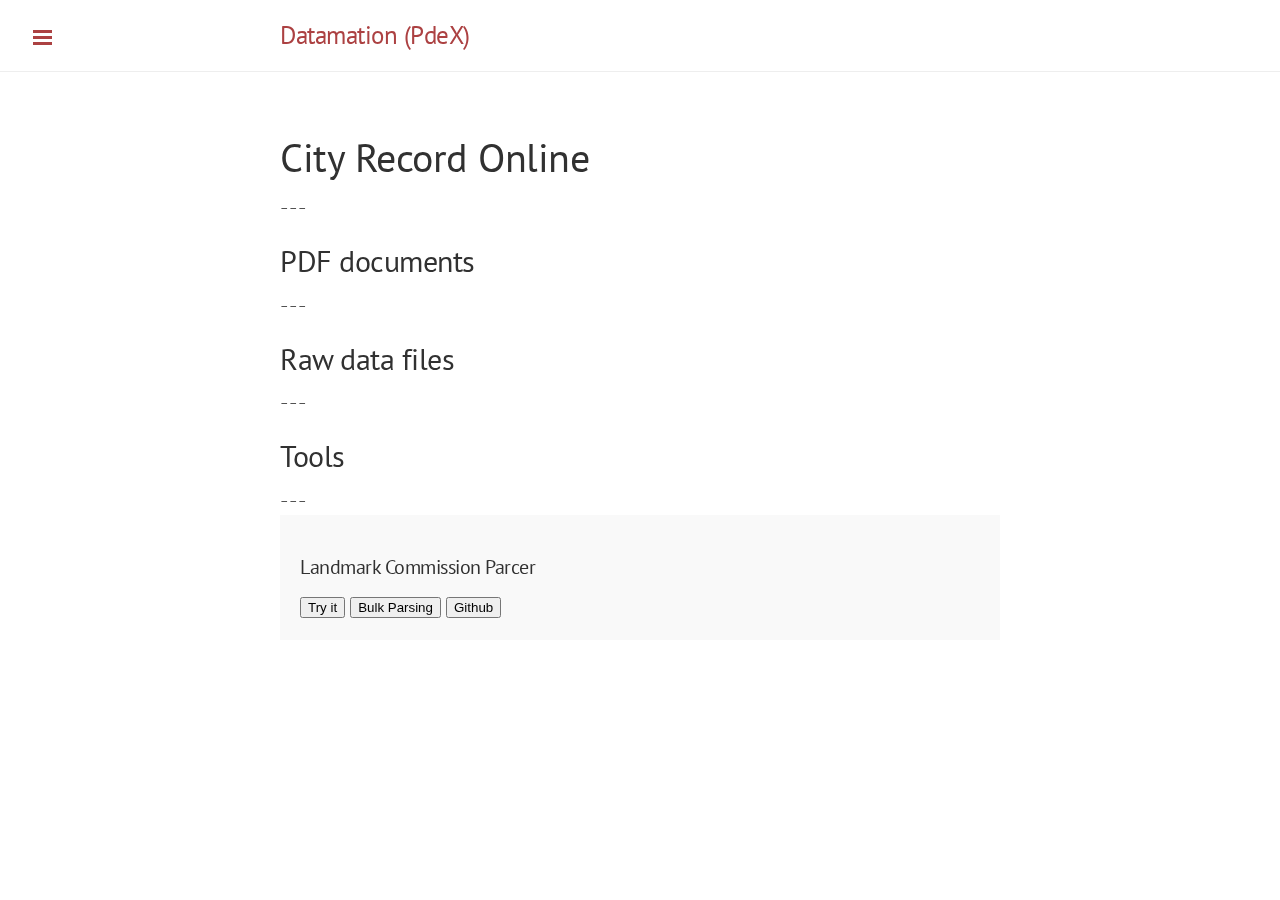
==== index.html @ e7701235 "Update 2015-04-27T05:18:27.965Z" ====
<!DOCTYPE html><html xmlns=http://www.w3.org/1999/xhtml xml:lang=en lang=en-us><head><link href=http://gmpg.org/xfn/11 rel=profile><meta http-equiv=content-type content="text/html; charset=utf-8"><meta name=viewport content="width=device-width,initial-scale=1,maximum-scale=1"><title>Datamation &middot; Datamation (PdeX)</title><link rel=stylesheet href=/assets/stylesheets/style.min.f5dcda30.css><link rel=stylesheet href="http://fonts.googleapis.com/css?family=PT+Serif:400,400italic,700|PT+Sans:400"><script src=/assets/javascript/all.min.74be1697.js></script><link rel=apple-touch-icon-precomposed sizes=144x144 href=/assets/images/touch/apple-touch-icon-144-precomposed.png><link rel="shortcut icon" href=/assets/favicon.ico><link rel=alternate type=application/rss+xml title=RSS href=/atom.xml></head><body class=theme-base-08><input type=checkbox class=sidebar-checkbox id=sidebar-checkbox><div class=sidebar id=sidebar><div class=sidebar-item><p>PDF => Data</p></div><nav class=sidebar-nav><a class=sidebar-nav-item href="/">Home</a> <a class=sidebar-nav-item href="/about/">About</a> <span class=sidebar-nav-item>Run by <a href="https://twitter.com/">@Marc<a></a></span></nav><div class=sidebar-item><p>&copy; 2015. Datamation. All rights reserved.</p></div></div><div class=wrap><div class=masthead><div class=container><h3 class=masthead-title><a href="/" title=Home>Datamation (PdeX)</a> <small></small></h3></div></div><div class="container content"><h1>City Record Online</h1>---<h2>PDF documents</h2>---<h2>Raw data files</h2>---<h2>Tools</h2>---<div class=message><h4>Landmark Commission Parcer</h4><button>Try it</button> <button>Bulk Parsing</button> <button>Github</button></div></div></div><label for=sidebar-checkbox class=sidebar-toggle></label></body></html>
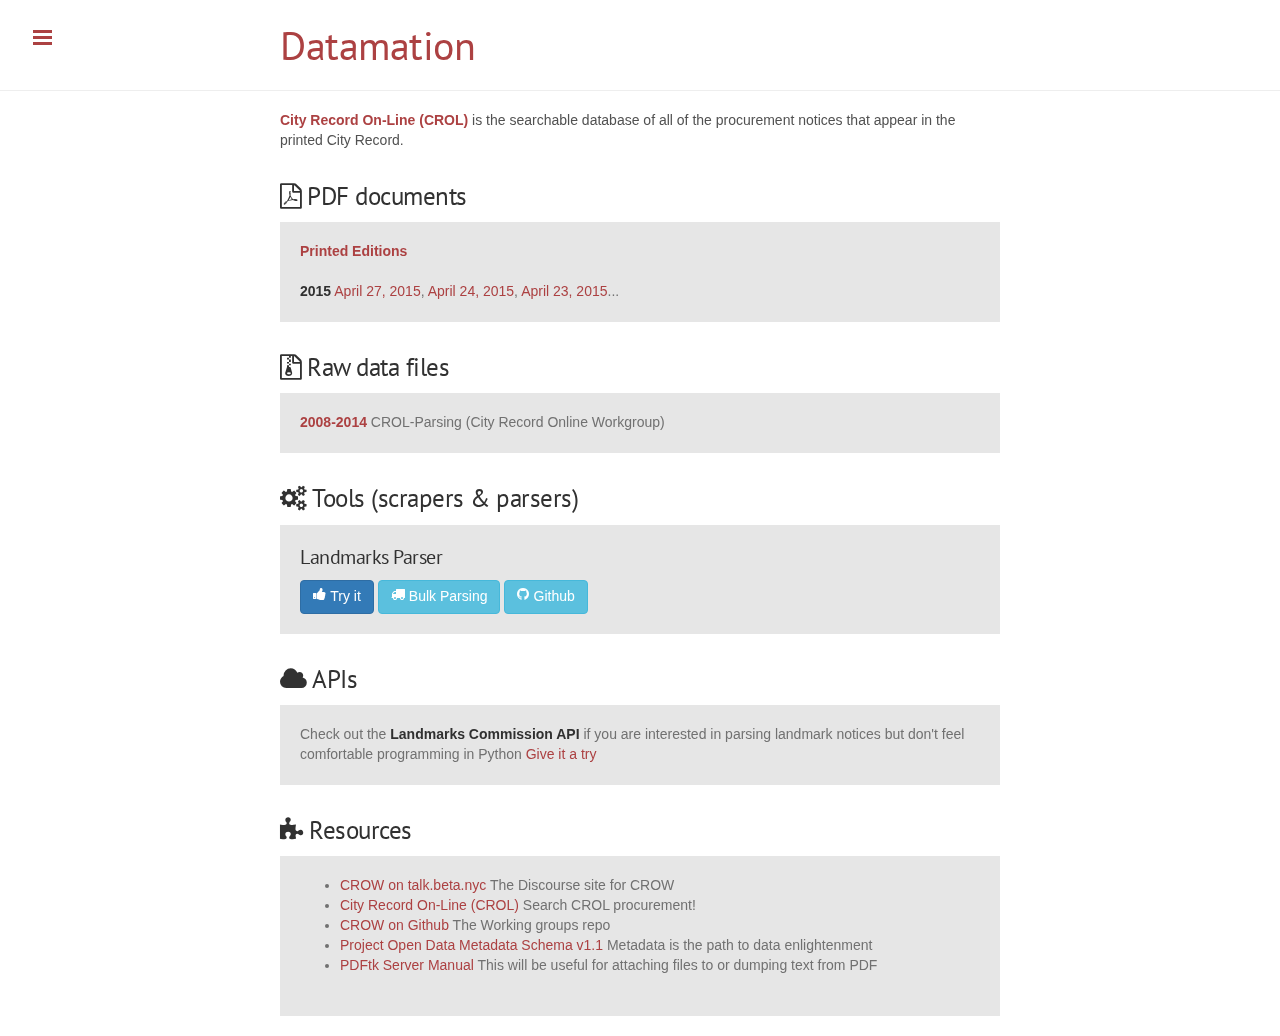
==== commit f98f9cf9: "Update 2015-04-29T03:06:34.781Z" ====
--- a/index.html
+++ b/index.html
@@ -1 +1 @@
-<!DOCTYPE html><html xmlns=http://www.w3.org/1999/xhtml xml:lang=en lang=en-us><head><link href=http://gmpg.org/xfn/11 rel=profile><meta http-equiv=content-type content="text/html; charset=utf-8"><meta name=viewport content="width=device-width,initial-scale=1,maximum-scale=1"><title>Datamation &middot; Datamation (PdeX)</title><link rel=stylesheet href=/assets/stylesheets/style.min.f5dcda30.css><link rel=stylesheet href="http://fonts.googleapis.com/css?family=PT+Serif:400,400italic,700|PT+Sans:400"><script src=/assets/javascript/all.min.74be1697.js></script><link rel=apple-touch-icon-precomposed sizes=144x144 href=/assets/images/touch/apple-touch-icon-144-precomposed.png><link rel="shortcut icon" href=/assets/favicon.ico><link rel=alternate type=application/rss+xml title=RSS href=/atom.xml></head><body class=theme-base-08><input type=checkbox class=sidebar-checkbox id=sidebar-checkbox><div class=sidebar id=sidebar><div class=sidebar-item><p>PDF => Data</p></div><nav class=sidebar-nav><a class=sidebar-nav-item href="/">Home</a> <a class=sidebar-nav-item href="/about/">About</a> <span class=sidebar-nav-item>Run by <a href="https://twitter.com/">@Marc<a></a></span></nav><div class=sidebar-item><p>&copy; 2015. Datamation. All rights reserved.</p></div></div><div class=wrap><div class=masthead><div class=container><h3 class=masthead-title><a href="/" title=Home>Datamation (PdeX)</a> <small></small></h3></div></div><div class="container content"><h1>City Record Online</h1>---<h2>PDF documents</h2>---<h2>Raw data files</h2>---<h2>Tools</h2>---<div class=message><h4>Landmark Commission Parcer</h4><button>Try it</button> <button>Bulk Parsing</button> <button>Github</button></div></div></div><label for=sidebar-checkbox class=sidebar-toggle></label></body></html>+<!DOCTYPE html><html xmlns=http://www.w3.org/1999/xhtml xml:lang=en lang=en-us><head><link href=http://gmpg.org/xfn/11 rel=profile><meta http-equiv=content-type content="text/html; charset=utf-8"><meta name=viewport content="width=device-width,initial-scale=1,maximum-scale=1"><title>Datamation &middot; Datamation</title><link rel=stylesheet href=/assets/stylesheets/style.min.04dc80fd.css><link rel=stylesheet href=//maxcdn.bootstrapcdn.com/font-awesome/4.3.0/css/font-awesome.min.css><link rel=stylesheet href="http://fonts.googleapis.com/css?family=PT+Serif:400,400italic,700|PT+Sans:400"><script src=/assets/javascript/all.min.74be1697.js></script><link rel=apple-touch-icon-precomposed sizes=144x144 href=/assets/images/touch/apple-touch-icon-144-precomposed.png><link rel="shortcut icon" href=/assets/favicon.ico><link rel=alternate type=application/rss+xml title=RSS href=/atom.xml></head><body class=theme-base-08><input type=checkbox class=sidebar-checkbox id=sidebar-checkbox><div class=sidebar id=sidebar><div class=sidebar-item><p><i class="fa fa-cog"></i> Demystify Data</p></div><nav class=sidebar-nav><a class=sidebar-nav-item href="/">Home</a> <a class=sidebar-nav-item href="/about/">About</a> <a class=sidebar-nav-item href="/api-docs/">API-docs</a> <a class=sidebar-nav-item href="/landmarks-bulk/">Landmarks Bulk Parser</a> <a class=sidebar-nav-item href="/landmarks/">Landmarks Parser</a> <span class=sidebar-nav-item><i class="fa fa-twitter fa-1x" aria-hidden=true></i> <a href="https://twitter.com/">@Datamation<a></a></span></nav><div class=sidebar-item><p>&copy; 2015. Datamation. All rights reserved.</p></div></div><div class=wrap><div class=masthead><div class=container><h1 class=masthead-title><a href="/" title=Home>Datamation</a> <small></small></h1></div></div><div class="container content"><p><strong><a href=http://a856-internet.nyc.gov/nycvendoronline/home.asp target=_blank>City Record On-Line (CROL)</a></strong> is the searchable database of all of the procurement notices that appear in the printed City Record.</p><h3><i class="fa fa-file-pdf-o fa-1x" aria-hidden=true></i> PDF documents</h3><div class=message><p><strong><a href=http://www.nyc.gov/html/dcas/html/about/cityrecord_editions.shtml target=_blank>Printed Editions</a></strong></p><strong>2015</strong> <a href=http://www.nyc.gov/html/dcas/downloads/pdf/cityrecord/cityrecord-04-27-15.pdf target=_blank>April 27, 2015</a>, <a href=http://www.nyc.gov/html/dcas/downloads/pdf/cityrecord/cityrecord-04-24-15.pdf target=_blank>April 24, 2015</a>, <a href=http://www.nyc.gov/html/dcas/downloads/pdf/cityrecord/cityrecord-04-23-15.pdf target=_blank>April 23, 2015</a>...</div><h3><i class="fa fa-file-archive-o fa-1x" aria-hidden=true></i> Raw data files</h3><div class=message><strong><a href=https://github.com/CityOfNewYork/CROL-Parsing/tree/master/Current%20DCAS%20Implementation/City%20Record%20(2008-2014)%20Text%20Files>2008-2014</a></strong> CROL-Parsing (City Record Online Workgroup)</div><h3><i class="fa fa-gears fa-1x" aria-hidden=true></i> Tools (scrapers &amp; parsers)</h3><div class=message><h4>Landmarks Parser</h4><a role=button class="btn btn-primary" href="landmarks/"><i class="fa fa-thumbs-up fa-1x pull-left" aria-hidden=true></i> Try it</a> <a role=button class="btn btn-info" href="landmarks-bulk/"><i class="fa fa-truck fa-1x pull-left" aria-hidden=true></i> Bulk Parsing</a> <a role=button class="btn btn-info" href=https://github.com/CityOfNewYork/CROL-Parsing/tree/master/code><i class="fa fa-github fa-1x pull-left" aria-hidden=true></i> Github</a></div><h3><i class="fa fa-cloud fa-1x" aria-hidden=true></i> APIs</h3><div class=message>Check out the <strong>Landmarks Commission API</strong> if you are interested in parsing landmark notices but don't feel comfortable programming in Python <a href="api-docs/">Give it a try</a></div><h3><i class="fa fa-puzzle-piece fa-1x" aria-hidden=true></i> Resources</h3><div class=message><ul><li><a href=https://talk.beta.nyc/c/working-groups/city-record-online>CROW on talk.beta.nyc</a> The Discourse site for CROW</li><li><a href=http://a856-internet.nyc.gov/nycvendoronline/home.asp target=_blank>City Record On-Line (CROL)</a> Search CROL procurement!</li><li><a href=https://github.com/CityOfNewYork/CROL-Parsing title="CROL on Github">CROW on Github</a> The Working groups repo</li><li><a href="https://project-open-data.cio.gov/v1.1/schema/">Project Open Data Metadata Schema v1.1</a> Metadata is the path to data enlightenment</li><li><a href="https://www.pdflabs.com/docs/pdftk-man-page/" target=_blank>PDFtk Server Manual</a> This will be useful for attaching files to or dumping text from PDF</li></ul></div></div></div><label for=sidebar-checkbox class=sidebar-toggle></label></body></html>